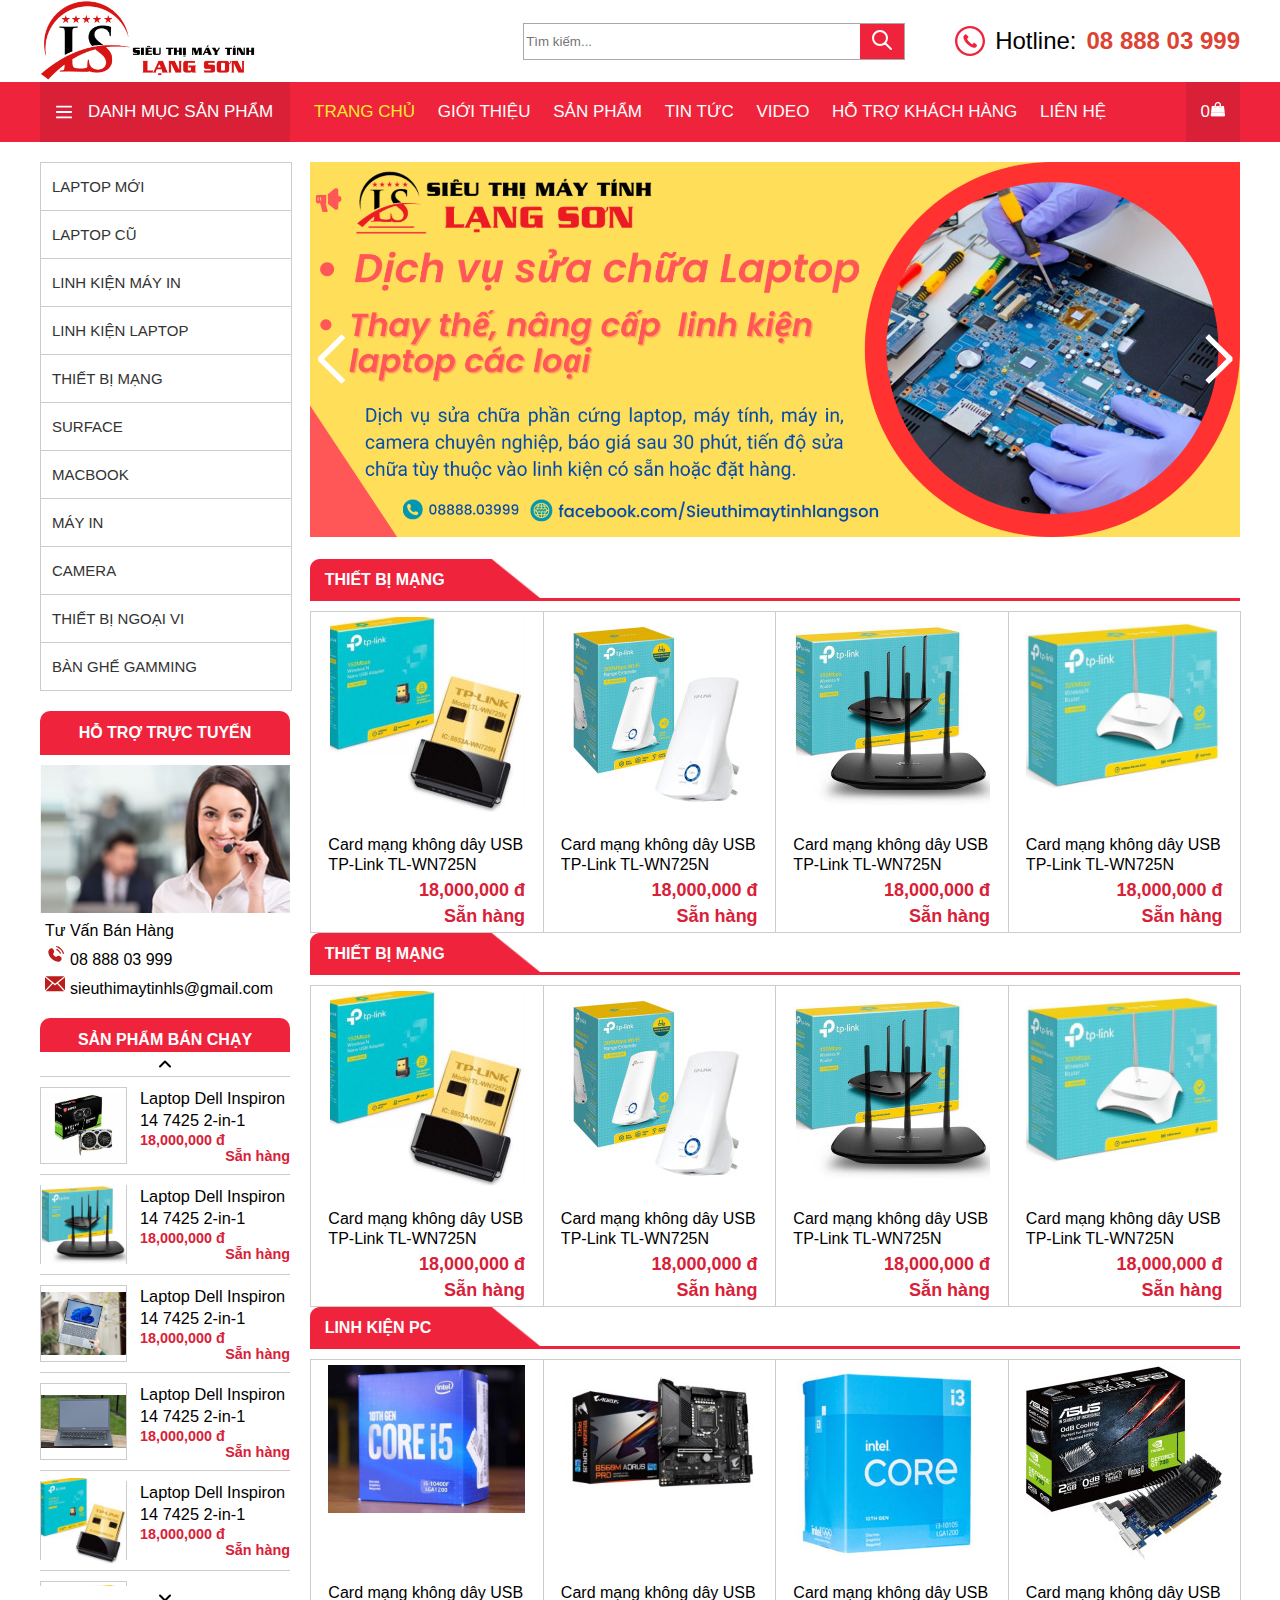
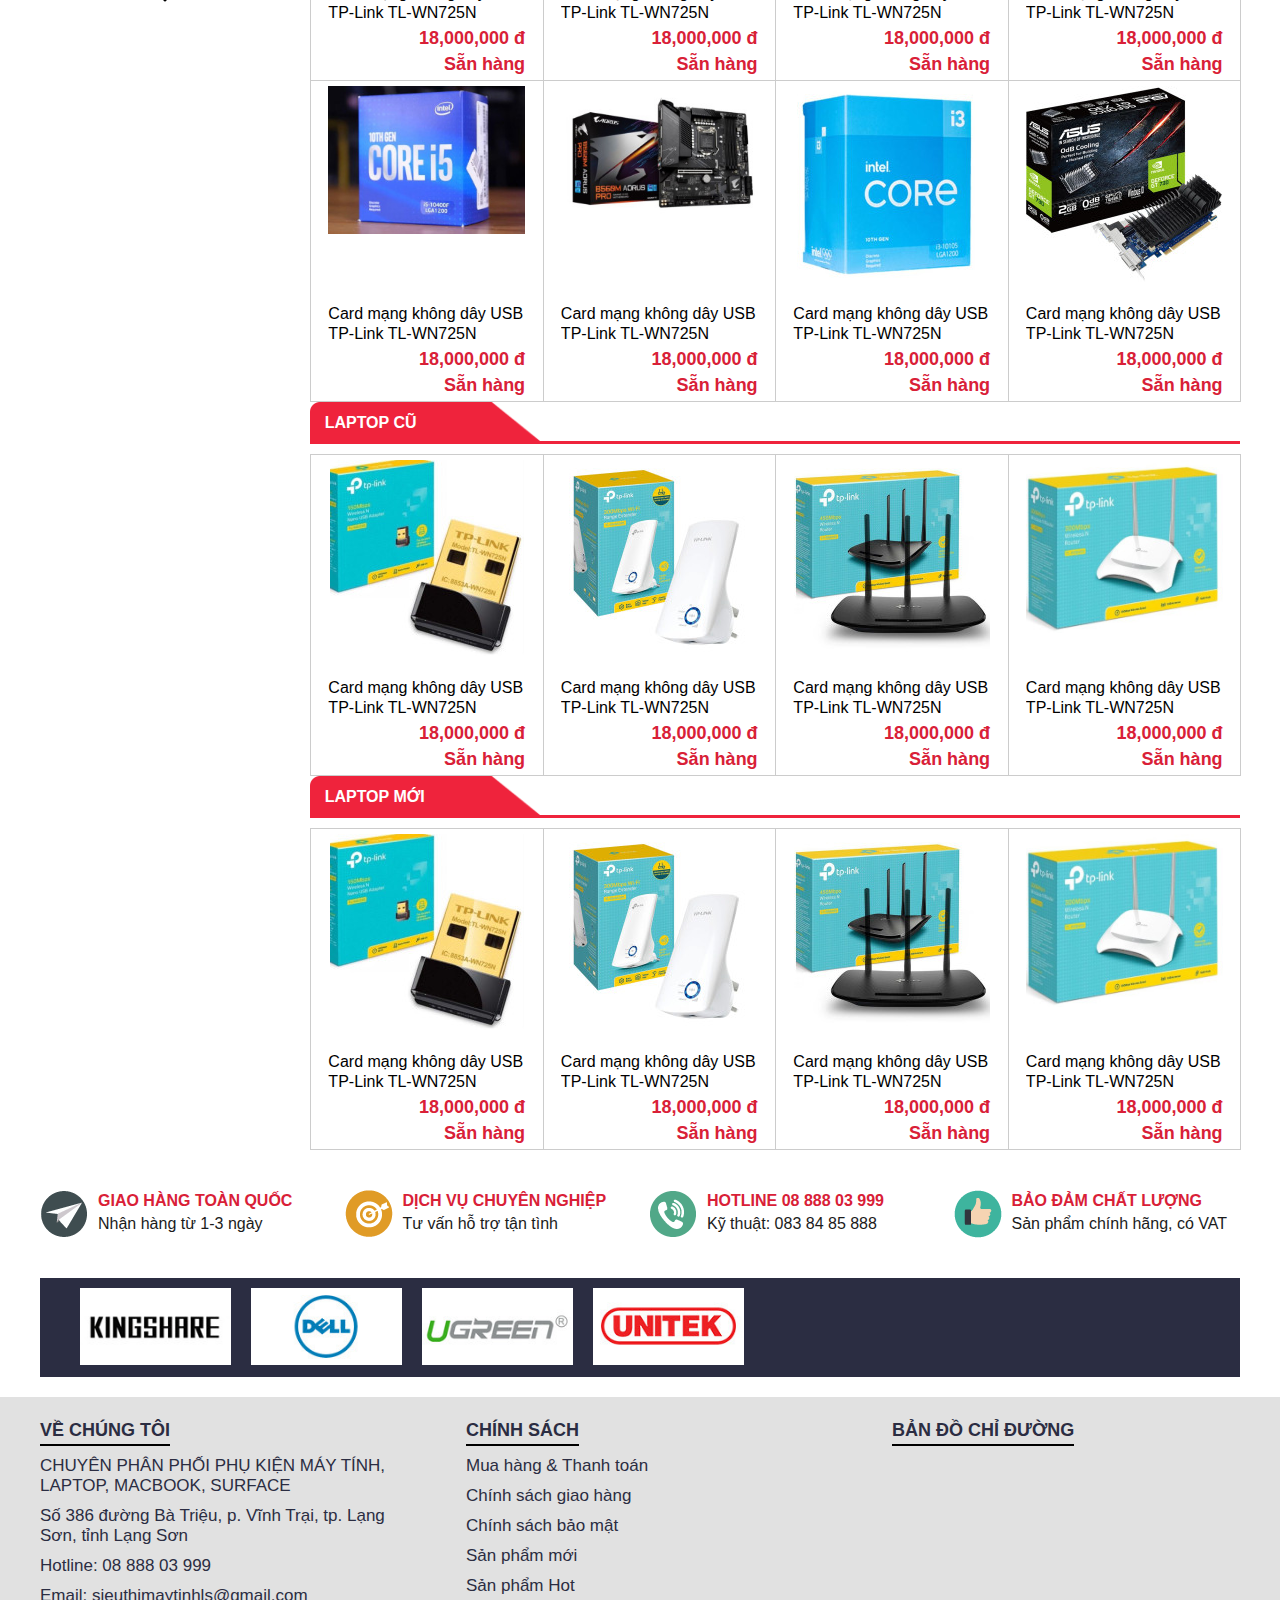
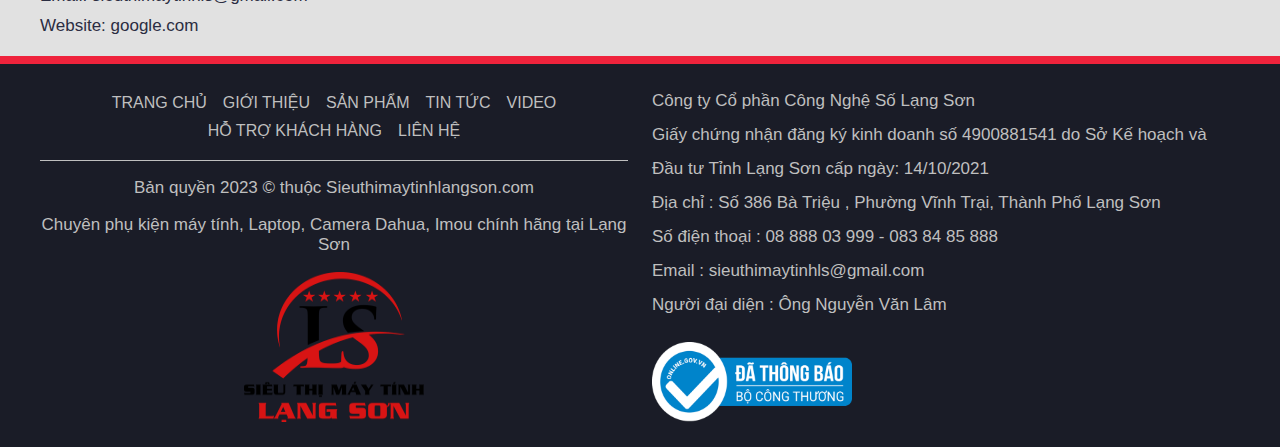
==== thuchanhhtml/index.html @ b43e4492 "Add files via upload" ====
<!DOCTYPE html>
<html lang="en">

<head>
    <meta charset="UTF-8">
    <meta name="viewport" content="width=device-width, initial-scale=1.0">
    <title>Document</title>
    <link rel="stylesheet" href="css/index.css">
</head>

<body>
    <div class="header">
        <div class="top-header">
            <a class="logo">
                <img src="img/header-logo.png" alt="header-logo brand-logo sieuthimaytinhlangson">
            </a>
            <div class="search-bar">
                <form class="search-form" action="" method="POST">
                    <input type="text" name="keyword" placeholder="Tìm kiếm...">
                    <button type="submit"><img src="img/search-icon.svg" alt="search-icon"></button>
                </form>
                <div class="header-contact">
                    <img src="img/header-call.svg" alt="header-call">
                    <span>Hotline:</span>
                    <span style="color: #DD4333; font-weight: 600;">08 888 03 999</span>
                </div>
            </div>
        </div>
        <div class="navbar">
            <div class="navbar-container">
                <div class="category-button">
                    <img src="img/menu-button.svg" alt="menu-button">
                    <span class="title">DANH MỤC SẢN PHẨM</span>
                    <div class="menu"></div>
                </div>
                <div class="navbar-main">
                    <div class="navbar-pc">
                        <a href="" style="color: #FAEB31;">TRANG CHỦ</a>
                        <a href="">GIỚI THIỆU</a>
                        <a href="">SẢN PHẨM</a>
                        <a href="">TIN TỨC</a>
                        <a href="">VIDEO</a>
                        <a href="">HỖ TRỢ KHÁCH HÀNG</a>
                        <a href="">LIÊN HỆ</a>
                    </div>
                    <div class="navbar-mobile">
                        <form class="search-form-mobile" action="" method="post">
                            <input class="search-bar-mobile" type="text" name="keyword" id="" placeholder="Tìm kiếm...">
                            <button type="submit"><img src="img/search-icon.svg" alt="search-icon"></button>
                        </form>
                    </div>
                    <div class="cart">
                        <a href=""><span class="counter">0</span><img src="img/cart.png" alt="cart-icon"></a>
                    </div>
                </div>
            </div>
        </div>
    </div>
    <div class="main">
        <div class="top-main">
            <div class="aside">
                <div class="category">
                    <a class="category-menu-1">
                        <span class="aside-menu-title">LAPTOP MỚI</span>
                        <div class="aside-menu-2"></div>
                    </a>
                    <a class="category-menu-1">
                        <span class="aside-menu-title">LAPTOP CŨ</span>
                        <div class="aside-menu-2"></div>
                    </a>
                    <a class="category-menu-1">
                        <span class="aside-menu-title">LINH KIỆN MÁY IN</span>
                        <div class="aside-menu-2"></div>
                    </a>
                    <a class="category-menu-1">
                        <span class="aside-menu-title">LINH KIỆN LAPTOP</span>
                        <div class="aside-menu-2"></div>
                    </a>
                    <a class="category-menu-1">
                        <span class="aside-menu-title">THIẾT BỊ MẠNG</span>
                        <div class="aside-menu-2"></div>
                    </a>
                    <a class="category-menu-1">
                        <span class="aside-menu-title">SURFACE</span>
                        <div class="aside-menu-2"></div>
                    </a>
                    <a class="category-menu-1">
                        <span class="aside-menu-title">MACBOOK</span>
                        <div class="aside-menu-2"></div>
                    </a>
                    <a class="category-menu-1">
                        <span class="aside-menu-title">MÁY IN</span>
                        <div class="aside-menu-2"></div>
                    </a>
                    <a class="category-menu-1">
                        <span class="aside-menu-title">CAMERA</span>
                        <div class="aside-menu-2"></div>
                    </a>
                    <a class="category-menu-1">
                        <span class="aside-menu-title">THIẾT BỊ NGOẠI VI</span>
                        <div class="aside-menu-2"></div>
                    </a>
                    <a class="category-menu-1">
                        <span class="aside-menu-title">BÀN GHẾ GAMMING</span>
                        <div class="aside-menu-2"></div>
                    </a>
                </div>
                <div class="online-support">
                    <div class="aside-title">
                        <span><strong>HỖ TRỢ TRỰC TUYẾN</strong></span>
                    </div>
                    <img class="thumbnail" src="img/img-support.png" alt="imgsupport">
                    <p>Tư Vấn Bán Hàng</p>
                    <p><img src="img/phone-calling.svg" alt="phone-call">08 888 03 999</p>
                    <p><img src="img/mail-to.svg" alt="phone-call">sieuthimaytinhls@gmail.com</p>
                </div>
                <div class="best-seller">
                    <div class="aside-title">
                        <span><strong>SẢN PHẨM BÁN CHẠY</strong></span>
                    </div>
                    <div class="best-seller-slide">
                        <div class="scroll-top" onclick="bestSellerScroll(1);">
                            <img src="img/chevron-up.svg" alt="">
                        </div>
                        <div id="best-seller-container-id" class="best-seller-container">
                            <div id="best-seller-items-id" class="best-seller-items">
                                <div class="best-seller-item">
                                    <div class="product-thumbnail">
                                        <img class="thumbnail" src="img/sanpham5.jpg" alt="sanpham5">
                                    </div>
                                    <div class="description">
                                        <span class="product-name">Laptop Dell Inspiron 14 7425 2-in-1 (AMD Ryzen
                                            5-5625U/Ram 8G/SSD 512G/ 14" FHD)
                                        </span>
                                        <span class="product-price">18,000,000 đ</span>
                                        <span class="product-status">Sẵn hàng</span>
                                    </div>
                                </div>
                                <div class="best-seller-item">
                                    <div class="product-thumbnail">
                                        <img class="thumbnail" src="img/sanpham3.jfif" alt="sanpham5">
                                    </div>
                                    <div class="description">
                                        <span class="product-name">Laptop Dell Inspiron 14 7425 2-in-1 (AMD Ryzen
                                            5-5625U/Ram 8G/SSD 512G/ 14" FHD)
                                        </span>
                                        <span class="product-price">18,000,000 đ</span>
                                        <span class="product-status">Sẵn hàng</span>
                                    </div>
                                </div>
                                <div class="best-seller-item">
                                    <div class="product-thumbnail">
                                        <img class="thumbnail" src="img/sanpham6.jpg" alt="sanpham5">
                                    </div>
                                    <div class="description">
                                        <span class="product-name">Laptop Dell Inspiron 14 7425 2-in-1 (AMD Ryzen
                                            5-5625U/Ram 8G/SSD 512G/ 14" FHD)
                                        </span>
                                        <span class="product-price">18,000,000 đ</span>
                                        <span class="product-status">Sẵn hàng</span>
                                    </div>
                                </div>
                                <div class="best-seller-item">
                                    <div class="product-thumbnail">
                                        <img class="thumbnail" src="img/sanpham7.jpg" alt="sanpham5">
                                    </div>
                                    <div class="description">
                                        <span class="product-name">Laptop Dell Inspiron 14 7425 2-in-1 (AMD Ryzen
                                            5-5625U/Ram 8G/SSD 512G/ 14" FHD)
                                        </span>
                                        <span class="product-price">18,000,000 đ</span>
                                        <span class="product-status">Sẵn hàng</span>
                                    </div>
                                </div>
                                <div class="best-seller-item">
                                    <div class="product-thumbnail">
                                        <img class="thumbnail" src="img/sanpham1.jfif" alt="sanpham5">
                                    </div>
                                    <div class="description">
                                        <span class="product-name">Laptop Dell Inspiron 14 7425 2-in-1 (AMD Ryzen
                                            5-5625U/Ram 8G/SSD 512G/ 14" FHD)
                                        </span>
                                        <span class="product-price">18,000,000 đ</span>
                                        <span class="product-status">Sẵn hàng</span>
                                    </div>
                                </div>
                                <div class="best-seller-item">
                                    <div class="product-thumbnail">
                                        <img class="thumbnail" src="img/sanpham4.jfif" alt="sanpham5">
                                    </div>
                                    <div class="description">
                                        <span class="product-name">Laptop Dell Inspiron 14 7425 2-in-1 (AMD Ryzen
                                            5-5625U/Ram 8G/SSD 512G/ 14" FHD)
                                        </span>
                                        <span class="product-price">18,000,000 đ</span>
                                        <span class="product-status">Sẵn hàng</span>
                                    </div>
                                </div>
                                <div class="best-seller-item">
                                    <div class="product-thumbnail">
                                        <img class="thumbnail" src="img/sanpham6.jpg" alt="sanpham5">
                                    </div>
                                    <div class="description">
                                        <span class="product-name">Laptop Dell Inspiron 14 7425 2-in-1 (AMD Ryzen
                                            5-5625U/Ram 8G/SSD 512G/ 14" FHD)
                                        </span>
                                        <span class="product-price">18,000,000 đ</span>
                                        <span class="product-status">Sẵn hàng</span>
                                    </div>
                                </div>
                                <div class="best-seller-item">
                                    <div class="product-thumbnail">
                                        <img class="thumbnail" src="img/sanpham6.jpg" alt="sanpham5">
                                    </div>
                                    <div class="description">
                                        <span class="product-name">Laptop Dell Inspiron 14 7425 2-in-1 (AMD Ryzen
                                            5-5625U/Ram 8G/SSD 512G/ 14" FHD)
                                        </span>
                                        <span class="product-price">18,000,000 đ</span>
                                        <span class="product-status">Sẵn hàng</span>
                                    </div>
                                </div>
                                <div class="best-seller-item">
                                    <div class="product-thumbnail">
                                        <img class="thumbnail" src="img/sanpham6.jpg" alt="sanpham5">
                                    </div>
                                    <div class="description">
                                        <span class="product-name">Laptop Dell Inspiron 14 7425 2-in-1 (AMD Ryzen
                                            5-5625U/Ram 8G/SSD 512G/ 14" FHD)
                                        </span>
                                        <span class="product-price">18,000,000 đ</span>
                                        <span class="product-status">Sẵn hàng</span>
                                    </div>
                                </div>
                                <div class="best-seller-item">
                                    <div class="product-thumbnail">
                                        <img class="thumbnail" src="img/sanpham6.jpg" alt="sanpham5">
                                    </div>
                                    <div class="description">
                                        <span class="product-name">Laptop Dell Inspiron 14 7425 2-in-1 (AMD Ryzen
                                            5-5625U/Ram 8G/SSD 512G/ 14" FHD)
                                        </span>
                                        <span class="product-price">18,000,000 đ</span>
                                        <span class="product-status">Sẵn hàng</span>
                                    </div>
                                </div>
                                <div class="best-seller-item">
                                    <div class="product-thumbnail">
                                        <img class="thumbnail" src="img/sanpham6.jpg" alt="sanpham5">
                                    </div>
                                    <div class="description">
                                        <span class="product-name">Laptop Dell Inspiron 14 7425 2-in-1 (AMD Ryzen
                                            5-5625U/Ram 8G/SSD 512G/ 14" FHD)
                                        </span>
                                        <span class="product-price">18,000,000 đ</span>
                                        <span class="product-status">Sẵn hàng</span>
                                    </div>
                                </div>
                                <div class="best-seller-item">
                                    <div class="product-thumbnail">
                                        <img class="thumbnail" src="img/sanpham6.jpg" alt="sanpham5">
                                    </div>
                                    <div class="description">
                                        <span class="product-name">Laptop Dell Inspiron 14 7425 2-in-1 (AMD Ryzen
                                            5-5625U/Ram 8G/SSD 512G/ 14" FHD)
                                        </span>
                                        <span class="product-price">18,000,000 đ</span>
                                        <span class="product-status">Sẵn hàng</span>
                                    </div>
                                </div>
                            </div>
                        </div>
                        <div onclick="bestSellerScroll(-1);" class="scroll-bottom">
                            <img src="img/chevron-up.svg" alt="" style="transform: scaleY(-1)">
                        </div>
                    </div>
                </div>
            </div>
            <div class="main-container">
                <div class="main-banner">
                    <div class="image-container">
                        <img id="banner-1" src="img/main-banner.png" alt="main-banner">
                        <img id="banner-2" class="hidden-banner" src="img/main-banner1.png" alt="main-banner">
                        <img id="banner-3" class="hidden-banner" src="img/main-banner2.png" alt="main-banner">
                    </div>
                    <button onclick="goToBanner(-1,false)" class="left-slide">
                    </button>
                    <button onclick="goToBanner(1,false)" class="right-slide">
                    </button>
                </div>
                <div class="list-product-container">
                    <!-- Sản phẩm mới, hot -->
                    <div class="list-product">
                        <div class="list-product-header">
                            <img class="left" src="img/left-bg-heading.png" alt="left-bg-heading">
                            <h2><strong>THIẾT BỊ MẠNG</strong></h2>
                            <img class="right" src="img/right-bg-heading.png" alt="red-triangle">
                        </div>
                        <div class="products">
                            <div class="product">
                                <a class="product-thumbnail">
                                    <img class="thumbnail" src="img/sanpham1.jfif" alt="product-image">
                                </a>
                                <div class="description">
                                    <span class="product-name">Card mạng không dây USB TP-Link TL-WN725N Wireless</span>
                                    <span class="product-price">18,000,000 đ</span>
                                    <span class="product-status">Sẵn hàng</span>
                                </div>
                            </div>
                            <div class="product">
                                <a class="product-thumbnail">
                                    <img class="thumbnail" src="img/sanpham2.jpg" alt="product-image">
                                </a>
                                <div class="description">
                                    <span class="product-name">Card mạng không dây USB TP-Link TL-WN725N Wireless</span>
                                    <span class="product-price">18,000,000 đ</span>
                                    <span class="product-status">Sẵn hàng</span>
                                </div>
                            </div>
                            <div class="product">
                                <a class="product-thumbnail">
                                    <img class="thumbnail" src="img/sanpham3.jfif" alt="product-image">
                                </a>
                                <div class="description">
                                    <span class="product-name">Card mạng không dây USB TP-Link TL-WN725N Wireless</span>
                                    <span class="product-price">18,000,000 đ</span>
                                    <span class="product-status">Sẵn hàng</span>
                                </div>
                            </div>
                            <div class="product">
                                <a class="product-thumbnail">
                                    <img class="thumbnail" src="img/sanpham4.jfif" alt="product-image">
                                </a>
                                <div class="description">
                                    <span class="product-name">Card mạng không dây USB TP-Link TL-WN725N Wireless</span>
                                    <span class="product-price">18,000,000 đ</span>
                                    <span class="product-status">Sẵn hàng</span>
                                </div>
                            </div>
                        </div>
                    </div>
                    <!-- Thiết bị mạng -->
                    <div class="list-product">
                        <div class="list-product-header">
                            <img class="left" src="img/left-bg-heading.png" alt="left-bg-heading">
                            <h2><strong>THIẾT BỊ MẠNG</strong></h2>
                            <img class="right" src="img/right-bg-heading.png" alt="red-triangle">
                        </div>
                        <div class="products">
                            <div class="product">
                                <a class="product-thumbnail">
                                    <img class="thumbnail" src="img/sanpham1.jfif" alt="product-image">
                                </a>
                                <div class="description">
                                    <span class="product-name">Card mạng không dây USB TP-Link TL-WN725N Wireless</span>
                                    <span class="product-price">18,000,000 đ</span>
                                    <span class="product-status">Sẵn hàng</span>
                                </div>
                            </div>
                            <div class="product">
                                <a class="product-thumbnail">
                                    <img class="thumbnail" src="img/sanpham2.jpg" alt="product-image">
                                </a>
                                <div class="description">
                                    <span class="product-name">Card mạng không dây USB TP-Link TL-WN725N Wireless</span>
                                    <span class="product-price">18,000,000 đ</span>
                                    <span class="product-status">Sẵn hàng</span>
                                </div>
                            </div>
                            <div class="product">
                                <a class="product-thumbnail">
                                    <img class="thumbnail" src="img/sanpham3.jfif" alt="product-image">
                                </a>
                                <div class="description">
                                    <span class="product-name">Card mạng không dây USB TP-Link TL-WN725N Wireless</span>
                                    <span class="product-price">18,000,000 đ</span>
                                    <span class="product-status">Sẵn hàng</span>
                                </div>
                            </div>
                            <div class="product">
                                <a class="product-thumbnail">
                                    <img class="thumbnail" src="img/sanpham4.jfif" alt="product-image">
                                </a>
                                <div class="description">
                                    <span class="product-name">Card mạng không dây USB TP-Link TL-WN725N Wireless</span>
                                    <span class="product-price">18,000,000 đ</span>
                                    <span class="product-status">Sẵn hàng</span>
                                </div>
                            </div>
                        </div>
                    </div>
                    <!-- Linh kiện pc -->
                    <div class="list-product">
                        <div class="list-product-header">
                            <img class="left" src="img/left-bg-heading.png" alt="left-bg-heading">
                            <h2><strong>LINH KIỆN PC</strong></h2>
                            <img class="right" src="img/right-bg-heading.png" alt="red-triangle">
                        </div>
                        <div class="products">
                            <div class="product">
                                <a class="product-thumbnail">
                                    <img class="thumbnail" src="img/lkpc1.jfif" alt="product-image">
                                </a>
                                <div class="description">
                                    <span class="product-name">Card mạng không dây USB TP-Link TL-WN725N Wireless</span>
                                    <span class="product-price">18,000,000 đ</span>
                                    <span class="product-status">Sẵn hàng</span>
                                </div>
                            </div>
                            <div class="product">
                                <a class="product-thumbnail">
                                    <img class="thumbnail" src="img/lkpc2.jfif" alt="product-image">
                                </a>
                                <div class="description">
                                    <span class="product-name">Card mạng không dây USB TP-Link TL-WN725N Wireless</span>
                                    <span class="product-price">18,000,000 đ</span>
                                    <span class="product-status">Sẵn hàng</span>
                                </div>
                            </div>
                            <div class="product">
                                <a class="product-thumbnail">
                                    <img class="thumbnail" src="img/lkpc4.jfif" alt="product-image">
                                </a>
                                <div class="description">
                                    <span class="product-name">Card mạng không dây USB TP-Link TL-WN725N Wireless</span>
                                    <span class="product-price">18,000,000 đ</span>
                                    <span class="product-status">Sẵn hàng</span>
                                </div>
                            </div>
                            <div class="product">
                                <a class="product-thumbnail">
                                    <img class="thumbnail" src="img/lkpc3.jpg" alt="product-image">
                                </a>
                                <div class="description">
                                    <span class="product-name">Card mạng không dây USB TP-Link TL-WN725N Wireless</span>
                                    <span class="product-price">18,000,000 đ</span>
                                    <span class="product-status">Sẵn hàng</span>
                                </div>
                            </div>
                            <div class="product">
                                <a class="product-thumbnail">
                                    <img class="thumbnail" src="img/lkpc1.jfif" alt="product-image">
                                </a>
                                <div class="description">
                                    <span class="product-name">Card mạng không dây USB TP-Link TL-WN725N Wireless</span>
                                    <span class="product-price">18,000,000 đ</span>
                                    <span class="product-status">Sẵn hàng</span>
                                </div>
                            </div>
                            <div class="product">
                                <a class="product-thumbnail">
                                    <img class="thumbnail" src="img/lkpc2.jfif" alt="product-image">
                                </a>
                                <div class="description">
                                    <span class="product-name">Card mạng không dây USB TP-Link TL-WN725N Wireless</span>
                                    <span class="product-price">18,000,000 đ</span>
                                    <span class="product-status">Sẵn hàng</span>
                                </div>
                            </div>
                            <div class="product">
                                <a class="product-thumbnail">
                                    <img class="thumbnail" src="img/lkpc4.jfif" alt="product-image">
                                </a>
                                <div class="description">
                                    <span class="product-name">Card mạng không dây USB TP-Link TL-WN725N Wireless</span>
                                    <span class="product-price">18,000,000 đ</span>
                                    <span class="product-status">Sẵn hàng</span>
                                </div>
                            </div>
                            <div class="product">
                                <a class="product-thumbnail">
                                    <img class="thumbnail" src="img/lkpc3.jpg" alt="product-image">
                                </a>
                                <div class="description">
                                    <span class="product-name">Card mạng không dây USB TP-Link TL-WN725N Wireless</span>
                                    <span class="product-price">18,000,000 đ</span>
                                    <span class="product-status">Sẵn hàng</span>
                                </div>
                            </div>
                        </div>
                    </div>
                    <!-- Laptop cũ -->
                    <div class="list-product">
                        <div class="list-product-header">
                            <img class="left" src="img/left-bg-heading.png" alt="left-bg-heading">
                            <h2><strong>LAPTOP CŨ</strong></h2>
                            <img class="right" src="img/right-bg-heading.png" alt="red-triangle">
                        </div>
                        <div class="products">
                            <div class="product">
                                <a class="product-thumbnail">
                                    <img class="thumbnail" src="img/sanpham1.jfif" alt="product-image">
                                </a>
                                <div class="description">
                                    <span class="product-name">Card mạng không dây USB TP-Link TL-WN725N Wireless</span>
                                    <span class="product-price">18,000,000 đ</span>
                                    <span class="product-status">Sẵn hàng</span>
                                </div>
                            </div>
                            <div class="product">
                                <a class="product-thumbnail">
                                    <img class="thumbnail" src="img/sanpham2.jpg" alt="product-image">
                                </a>
                                <div class="description">
                                    <span class="product-name">Card mạng không dây USB TP-Link TL-WN725N Wireless</span>
                                    <span class="product-price">18,000,000 đ</span>
                                    <span class="product-status">Sẵn hàng</span>
                                </div>
                            </div>
                            <div class="product">
                                <a class="product-thumbnail">
                                    <img class="thumbnail" src="img/sanpham3.jfif" alt="product-image">
                                </a>
                                <div class="description">
                                    <span class="product-name">Card mạng không dây USB TP-Link TL-WN725N Wireless</span>
                                    <span class="product-price">18,000,000 đ</span>
                                    <span class="product-status">Sẵn hàng</span>
                                </div>
                            </div>
                            <div class="product">
                                <a class="product-thumbnail">
                                    <img class="thumbnail" src="img/sanpham4.jfif" alt="product-image">
                                </a>
                                <div class="description">
                                    <span class="product-name">Card mạng không dây USB TP-Link TL-WN725N Wireless</span>
                                    <span class="product-price">18,000,000 đ</span>
                                    <span class="product-status">Sẵn hàng</span>
                                </div>
                            </div>
                        </div>
                    </div>
                    <!-- Laptop mới -->
                    <div class="list-product">
                        <div class="list-product-header">
                            <img class="left" src="img/left-bg-heading.png" alt="left-bg-heading">
                            <h2><strong>LAPTOP MỚI</strong></h2>
                            <img class="right" src="img/right-bg-heading.png" alt="red-triangle">
                        </div>
                        <div class="products">
                            <div class="product">
                                <a class="product-thumbnail">
                                    <img class="thumbnail" src="img/sanpham1.jfif" alt="product-image">
                                </a>
                                <div class="description">
                                    <span class="product-name">Card mạng không dây USB TP-Link TL-WN725N Wireless</span>
                                    <span class="product-price">18,000,000 đ</span>
                                    <span class="product-status">Sẵn hàng</span>
                                </div>
                            </div>
                            <div class="product">
                                <a class="product-thumbnail">
                                    <img class="thumbnail" src="img/sanpham2.jpg" alt="product-image">
                                </a>
                                <div class="description">
                                    <span class="product-name">Card mạng không dây USB TP-Link TL-WN725N Wireless</span>
                                    <span class="product-price">18,000,000 đ</span>
                                    <span class="product-status">Sẵn hàng</span>
                                </div>
                            </div>
                            <div class="product">
                                <a class="product-thumbnail">
                                    <img class="thumbnail" src="img/sanpham3.jfif" alt="product-image">
                                </a>
                                <div class="description">
                                    <span class="product-name">Card mạng không dây USB TP-Link TL-WN725N Wireless</span>
                                    <span class="product-price">18,000,000 đ</span>
                                    <span class="product-status">Sẵn hàng</span>
                                </div>
                            </div>
                            <div class="product">
                                <a class="product-thumbnail">
                                    <img class="thumbnail" src="img/sanpham4.jfif" alt="product-image">
                                </a>
                                <div class="description">
                                    <span class="product-name">Card mạng không dây USB TP-Link TL-WN725N Wireless</span>
                                    <span class="product-price">18,000,000 đ</span>
                                    <span class="product-status">Sẵn hàng</span>
                                </div>
                            </div>
                        </div>
                    </div>
                </div>
            </div>
        </div>
        <div class="bottom-main">
            <div class="commits">
                <div class="commit">
                    <img class="commit-icon" src="img/commit-icon1.png" alt="commit-icon">
                    <div>
                        <span class="commit-title">GIAO HÀNG TOÀN QUỐC</span>
                        <span class="commit-details">Nhận hàng từ 1-3 ngày</span>
                    </div>
                </div>
                <div class="commit">
                    <img class="commit-icon" src="img/commit-icon2.png" alt="commit-icon">
                    <div>
                        <span class="commit-title">DỊCH VỤ CHUYÊN NGHIỆP</span>
                        <span class="commit-details">Tư vấn hỗ trợ tận tình</span>
                    </div>
                </div>
                <div class="commit">
                    <img class="commit-icon" src="img/commit-icon3.png" alt="commit-icon">
                    <div>
                        <span class="commit-title">HOTLINE 08 888 03 999</span>
                        <span class="commit-details">Kỹ thuật: 083 84 85 888</span>
                    </div>
                </div>
                <div class="commit">
                    <img class="commit-icon" src="img/commit-icon4.png" alt="commit-icon">
                    <div>
                        <span class="commit-title">BẢO ĐẢM CHẤT LƯỢNG</span>
                        <span class="commit-details">Sản phẩm chính hãng, có VAT</span>
                    </div>
                </div>
            </div>
            <div class="brands">
                <div class="brand-container">
                    <div class="brand">
                        <img src="img/brand1.jpg" alt="brand-image">
                    </div>
                    <div class="brand">
                        <img src="img/brand2.jpg" alt="brand-image">
                    </div>
                    <div class="brand">
                        <img src="img/brand3.jpg" alt="brand-image">
                    </div>
                    <div class="brand">
                        <img src="img/brand4.jpg" alt="brand-image">
                    </div>
                </div>
            </div>
        </div>
    </div>
    <div class="footer">
        <div class="top-footer">
            <div class="top-footer-container">
                <div class="about">
                    <p class="title">VỀ CHÚNG TÔI</p>
                    <p class="details">CHUYÊN PHÂN PHỐI PHỤ KIỆN MÁY TÍNH, LAPTOP, MACBOOK, SURFACE</p>
                    <p class="address">Số 386 đường Bà Triệu, p. Vĩnh Trại, tp. Lạng Sơn, tỉnh Lạng Sơn</p>
                    <p class="hotline">Hotline: 08 888 03 999</p>
                    <p class="email">Email: sieuthimaytinhls@gmail.com</p>
                    <p class="website">Website: google.com</p>
                </div>
                <div class="terms">
                    <p class="title">CHÍNH SÁCH</p>
                    <p class="term">Mua hàng & Thanh toán</p>
                    <p class="term">Chính sách giao hàng</p>
                    <p class="term">Chính sách bảo mật</p>
                    <p class="term">Sản phẩm mới</p>
                    <p class="term">Sản phẩm Hot</p>
                </div>
                <div class="map">
                    <p class="title">BẢN ĐỒ CHỈ ĐƯỜNG</p>
                    <iframe
                        src="https://www.google.com/maps/embed?pb=!1m18!1m12!1m3!1d3724.044787244444!2d105.77331247613081!3d21.03089388061899!2m3!1f0!2f0!3f0!3m2!1i1024!2i768!4f13.1!3m3!1m2!1s0x313454b3e1722163%3A0x989fcee2c8d791cb!2zMTM4IFAuIFRy4bqnbiBCw6xuaCwgTeG7uSDEkMOsbmgsIE5hbSBU4burIExpw6ptLCBIw6AgTuG7mWksIFZp4buHdCBOYW0!5e0!3m2!1svi!2s!4v1692640458222!5m2!1svi!2s"
                        width="300" height="174" style="border:0;" allowfullscreen="" loading="lazy"
                        referrerpolicy="no-referrer-when-downgrade"></iframe>
                </div>
            </div>

        </div>
        <div class="bottom-footer">
            <div class="bottom-footer-container">
                <div class="site-map">
                    <div class="site-links">
                        <a href="">TRANG CHỦ</a>
                        <a href="">GIỚI THIỆU</a>
                        <a href="">SẢN PHẨM</a>
                        <a href="">TIN TỨC</a>
                        <a href="">VIDEO</a>
                        <a href="">HỖ TRỢ KHÁCH HÀNG</a>
                        <a href="">LIÊN HỆ</a>
                    </div>
                    <div class="copyright">
                        <p>Bản quyền 2023 © thuộc Sieuthimaytinhlangson.com</p>
                        <p>Chuyên phụ kiện máy tính, Laptop, Camera Dahua, Imou chính hãng tại Lạng Sơn</p>
                        <img src="img/logo_footer.png" alt="footer-logo" width="180px" height="150px">
                    </div>
                </div>
                <div class="information">
                    <p>Công ty Cổ phần Công Nghệ Số Lạng Sơn</p>
                    <p>Giấy chứng nhận đăng ký kinh doanh số 4900881541 do Sở Kế hoạch và Đầu tư Tỉnh Lạng Sơn cấp ngày:
                        14/10/2021</p>
                    <p>Địa chỉ : Số 386 Bà Triệu , Phường Vĩnh Trại, Thành Phố Lạng Sơn</p>
                    <p>Số điện thoại : 08 888 03 999 - 083 84 85 888</p>
                    <p>Email : sieuthimaytinhls@gmail.com</p>
                    <p>Người đại diện : Ông Nguyễn Văn Lâm</p>
                    <img src="img/verified.png" alt="verified" width="200px" height="80px">
                </div>
            </div>

        </div>
    </div>
    <script src="js/index.js"></script>
</body>

</html>
---- thuchanhhtml/css/index.css ----
body{
    display: flex;
    flex-direction: column;
    align-items: center;
    margin: 0;
    font-size: 62.5%;
}
*{
    font-family: sans-serif;
}
.flex-row{
    display: flex;
    flex-direction: row;
}
.flex-col{
    display: flex;
    flex-direction: column;
}
.header{
    width: 100%;
    display: flex;
    flex-direction: column;
    align-items: center;
}
.top-header{
    display: flex;
    flex-direction: row;
    justify-content: space-between;
    align-items: center;
    width: 100%;
    max-width: 1200px;
}
.logo img{
    max-height: 80px;
}
.search-bar{
    display: flex;
    flex-direction: row;
    justify-content: baseline;
}
.search-form{
    display: flex;
    flex-direction: row;
    height: 35px;
    width: 380px;
    margin-right: 50px;
    border: 1px solid #a9a9a9;
}
.search-form input{
    border: none;
    width: 100%;
}
.search-form button{
    background-color: #EF233C;
    border: none;
    padding: 0 10px;
}
.header-contact{
    display: flex;
    flex-direction: row;
    align-items: center;
    justify-content: center;
    font-size: 2.4em;
}
.header-contact span{
    white-space: nowrap;
    margin-left: 10px;
}

/* navbar */
.navbar{
    display: flex;
    flex-direction: row;
    justify-content: center;
    width: 100%;
    background-color: #EF233C;
    color: white;
    font-size: 1.7em;
    
}
.navbar a{
    color: white;
    text-decoration: none;
}
.navbar-container{
    display: flex;
    flex-direction: row;
    align-items: center;
    width: 100%;
    max-width: 1200px;
}
.category-button{
    display: inline-flex;
    flex-direction: row;
    align-items: center;
    width: 250px;
    padding: 20px 0;
    background-color: #D92037;
    cursor: pointer;
}
.category-button img{
    padding: 0 15px;
}
.navbar-mobile{
    display: none; 
}
.navbar-main{
    display: inline-flex;
    flex-direction: row;
    justify-content: space-between;
    width: calc(100% - 250px );
}
.navbar-pc{
    padding: 20px 15px;
}
.navbar-pc a{
    padding: 0 9px;
}
.cart{
    padding: 20px 15px;
    background-color: #D92037;
}

/* main */
.main{
    width: 100%;
    max-width: 1200px;
    margin-top: 20px;
}
.top-main{
    display: flex;
    justify-content: space-between;
}
.aside{
    display: inline-block;
}
.category{
    width: 250px;
    border: 1px solid #ccc;
    border-bottom: none;
}
.category-menu-1{
    display: block;
    padding: 15px 0 15px 11px;
    border-bottom: 1px solid #ccc;
    cursor: pointer;
    font-size: 1.5em;
    color: #333333;
}
.category-menu-1:hover{
    background-color: #EF233C;
    color: white;
}

.online-support{
    width: 250px;
    margin-top: 20px;
    font-size: 1.6em;
}
.aside-title{
    display: flex;
    flex-direction: row;
    justify-content: center;
    margin-bottom: 10px;
    width: 100%;
    padding: 0.8em 0;
    background-color: #EF233C;
    border-top-left-radius: 10px ;
    border-top-right-radius: 10px ;
}
.aside-title span{
    color: white;
}
.online-support .thumbnail{
    width: 100%;
}
.online-support p{
    margin: 5px 5px;
}
.online-support p img{
    margin-right: 5px;
}
/* best seller slide */
.best-seller{
    width: 250px;
    margin-top: 20px;
    font-size: 1.6em;
}
.scroll-top{
    width: 100%;
    margin: -20px 0 0 0;
    background-color: white;
    cursor: pointer;
}
.scroll-bottom{
    width: 100%;
    background-color: white;
    cursor: pointer;
}
.scroll-top img, .scroll-bottom img{
    display: block;
    margin: 0 auto;
}
.best-seller-container{
    width: 100%;
    height: 510px;
    overflow: hidden;
}
.best-seller-items{
    display: flex;
    flex-direction: column;
}
.best-seller-item{
    display: flex;
    flex-direction: row;
    justify-content: space-between;
    padding: 10px 0;
    border-top: 1px solid #ccc;
}
.best-seller-item .product-thumbnail{
    display: flex;
    align-items: center;
    width: 85px;
    max-height: 77px;
    border: 1px solid #ccc;
    margin: 0;
}
.best-seller-item .product-thumbnail .thumbnail{
    width: 100%;
}
.best-seller-item .description{
    width: calc(100% - 100px);
    font-size: 0.6em;
}
.best-seller-item span{
    display: block;
    margin: 0 !important;
}
.best-seller-item .product-name{
    font-size: 1.7em;
    line-height: 22px;
    height: 45px;
}
.best-seller-item .product-price{
    font-size: 1.5em;
    text-align: left;
}
.best-seller-item .product-status{
    font-size: 1.5em;
}











.main-container{
    display: inline-block;
    position: relative;
    width: calc(100% - 270px);
}
.main-banner{
    position: relative;;
}
.main-banner, .main-banner img{
    width: 100%;
    -webkit-transition: opacity 1s ease-out;
    -moz-transition: opacity 1s ease-out;
    -ms-transition: opacity 1s ease-out;
    -o-transition: opacity 1s ease-out;
    transition: opacity 1s ease-out;
}
.hidden-banner{
    position: absolute;
    top: 0;
    left: 0;
    opacity: 0;
}
.main-banner button{
    position: absolute;
    top: calc(50% - 25px);
    width: 5%;
    height: 50px;
    background-color: transparent;
    border: none;
    background-image: url('../img/icon-back.png');
    background-position: center;
    background-size: cover;
    display: block;
    margin: 8px;
}
.left-slide{
    left: 0;
}
.right-slide{
    transform:  rotate(180deg);
    right: 0;
}
.list-product-container{
    margin-top: 20px;
}
.list-product{

}
.list-product-header{
    border-bottom: 3px solid #EF233C;
    display: flex;
    flex-direction: row;
    align-items: center;
}
.list-product-header h2{
    min-width: 132px;
    text-align: left;
    margin: 0;
    padding: 12px 0 9px 0;
    font-size: 1.6em;
    font-weight: normal;
    color: white;
    background-color: #EF233C;
}
.list-product-header img{
    height: calc(1.6em + 23px);
}
.products{
    display: flex;
    flex-direction: row;
    flex-wrap: wrap;
    width: 100%;
    margin-top: 10px;
    border: 1px solid #ccc;
    border-right: none;
    border-bottom: none;
}
.product{
    display: flex;
    flex-direction: column;
    justify-content: space-between;
    width: calc(25% - 1px);
    background-color: white;
    border-right: 1px solid #ccc;
    border-bottom: 1px solid #ccc;
}
.product-thumbnail{
    display: block;
    width: 85%;
    margin: 5px 7.5%;
    text-align: center;
}
.thumbnail{
    width: auto;
    max-width: 100%;
    max-height:200px;
}
.product span{
    display: block;
    width: 85%;
    margin: 5px 7.5%;
}
.product-name{
    font-size: 1.6em;
    text-align: left;
    margin-top: 15px !important;
    line-height: 1.25;
    height: 40px;
    overflow: hidden;
}
.product-price{
    color:#D92037;
    font-size: 1.8em;
    font-weight: 600;
    text-align: right;
}
.product-status{
    color:#D92037;
    font-size: 1.8em;
    font-weight: 600;
    text-align: right;
}

/* bottom main */
.bottom-main{
    display: flex;
    flex-direction: column;
    width: 100%;
    max-width: 1200px;
    align-items: center;
}
.commits{
    display: flex;
    flex-direction: row;
    justify-content: space-between;
    width: 100%;
    padding: 40px 0 40px 0;
    

}
.commit{
    display: flex;
    width: calc(25% - 13.5px);
}
.commit-icon{
}
.commit div{
    width: calc(100% - 50px);
}
.commit-title{
    display: block;
    color: #D92037;
    font-weight: 600;
    font-size: 1.6em;
    padding: 2px 0 0 10px;
}
.commit-details{
    font-size: 1.6em;
    display: block;
    color: rgb(27, 27, 27);
    padding: 5px 0 0 10px;
}
.brands{
    width: calc(100% - 60px);
    background-color: #2B2D42;
    padding: 10px 30px;
}
.brand-container{
    display: flex;
    align-items: center;
    width: 100%;
    height: 100%;
}
.brand{
    width: calc(15% - 20px);
    margin: 0 10px;
}
.brand img{
    width: 100%;
}
/* footer */
.footer{
    width: 100%;
    margin-top: 20px;
}
.top-footer{
    display: flex;
    flex-direction: row;
    justify-content: center;
    width: 100%;
    padding: 10px 0;
    border-bottom: 8px solid #EF233C;
    background-color: #E1E1E1;
}
.top-footer-container{
    width: 100%;
    max-width: 1200px;
    display: flex;
    flex-direction: row;
    justify-content: space-between;
}
.top-footer-container div{
    width: 29%;
}
.top-footer-container p{
    color: #2b2d42;
    font-size: 1.7em;
    margin: 10px 0;
}
.top-footer-container div .title{
    width:fit-content;
    font-size: 1.8em;
    font-weight: 600;
    line-height: 1.5;
    border-bottom: 2px solid black;
}
.bottom-footer{
    display: flex;
    flex-direction: row;
    justify-content: center;
    width: 100%;
    padding: 20px 0;
    background-color: #1A1C27;
    color: #bfbfbf;
}
.bottom-footer-container{
    width: 100%;
    max-width: 1200px;
    display: flex;
    flex-direction: row;
    justify-content: space-between;
}
.site-map{
    width: 49%;
}
.site-links{
    display: flex;
    flex-direction: row;
    flex-wrap: wrap;
    justify-content: center;
    padding: 5px 0 15px 0;
    border-bottom: 0.5px solid #bfbfbf;
}
.site-links a{
    color: #bfbfbf;
    text-decoration: none;
    font-size: 1.6em;
    padding: 5px 8px;
}
.copyright{
    text-align: center;
    font-size: 1.7em;
}
.copyright p{

}




.information{
    width: 49%;
}
.information p{
    margin: 0;
    font-size: 1.7em;
    line-height: 2em;
}
.information img{
    margin-top: 20px;
}
@media only screen and (max-width: 1200px){
    .navbar-pc{
        display: none;
    }
    .navbar-mobile{
        display: flex;
        align-items: center;
        width: calc(100% - 54px);
    }
    .search-form-mobile{
        display: flex;
        flex-direction: row;
        height: 80%;
        width: 90%;
        margin: 0 3% 0 7%;
    }
    .search-form-mobile input{
        border: none;
        width: 100%;
    }
    .search-form-mobile button{
        background-color: #D92037;
        border: none;
        padding: 0 10px;
    }
    .product-thumbnail{
        
        width: 100%;
        max-width: 200px;
        margin: 0 auto;
    }
    .commits{
        flex-direction: column;
    }
    .commit{
        width: 100%;
        margin-bottom: 15px;
    }
    .top-footer-container, .bottom-footer-container{
        flex-direction: column;
        padding-left: 10px;
    }
    .top-footer-container div{
        width: 100%;
    }
    .information, .site-map{
        width: 100%;
    }
    .information{
        margin-top: 20px;
    }
}
@media only screen and (max-width: 1000px){
    .top-header{
        background-color: #F1F1F1;
    }
    .top-header{
        max-width: 750px;
        justify-content: space-around;
    }
    .search-form{
        display: none;
    }
    .navbar-container{
        max-width: 750px;
    }
    .category-button{
        background-color: #EF233C;
        width: auto;
        padding: 15px 0;
    }
    .category-button span{
        display: none;
    }
    .category-button img{
        width: 25px;
    }
    .navbar-main{
        width: calc(100% - 55px);
    }
    .cart{
        padding: 15px 10px;
    }
    .top-main{
        justify-content: center;
    }
    .aside{
        display: none;
    }
    .main-container{
        width: 100%;
        max-width: 750px;
    }
    .products{
        border: none;
        display: flex;
        justify-content: space-around;
    }
    .product{
        width: calc(50% - 12px);
        margin-bottom: 10px;
        border: 1px solid #ccc;
    }
    .commits, .brands{
        max-width: 750px;
    }
    .brands{
        width: 100%;
        padding: 10px 0;
    }
    .top-footer-container,.bottom-footer-container{
        max-width: 750px;
    }
}
@media only screen and (max-width: 768px){
    .top-header{
        flex-direction: column;
    }
    .logo{
        margin: 10px 0;
    }
    .header-contact{
        margin-bottom: 10px;
    }
    .search-form{
        display: none;
    }
}
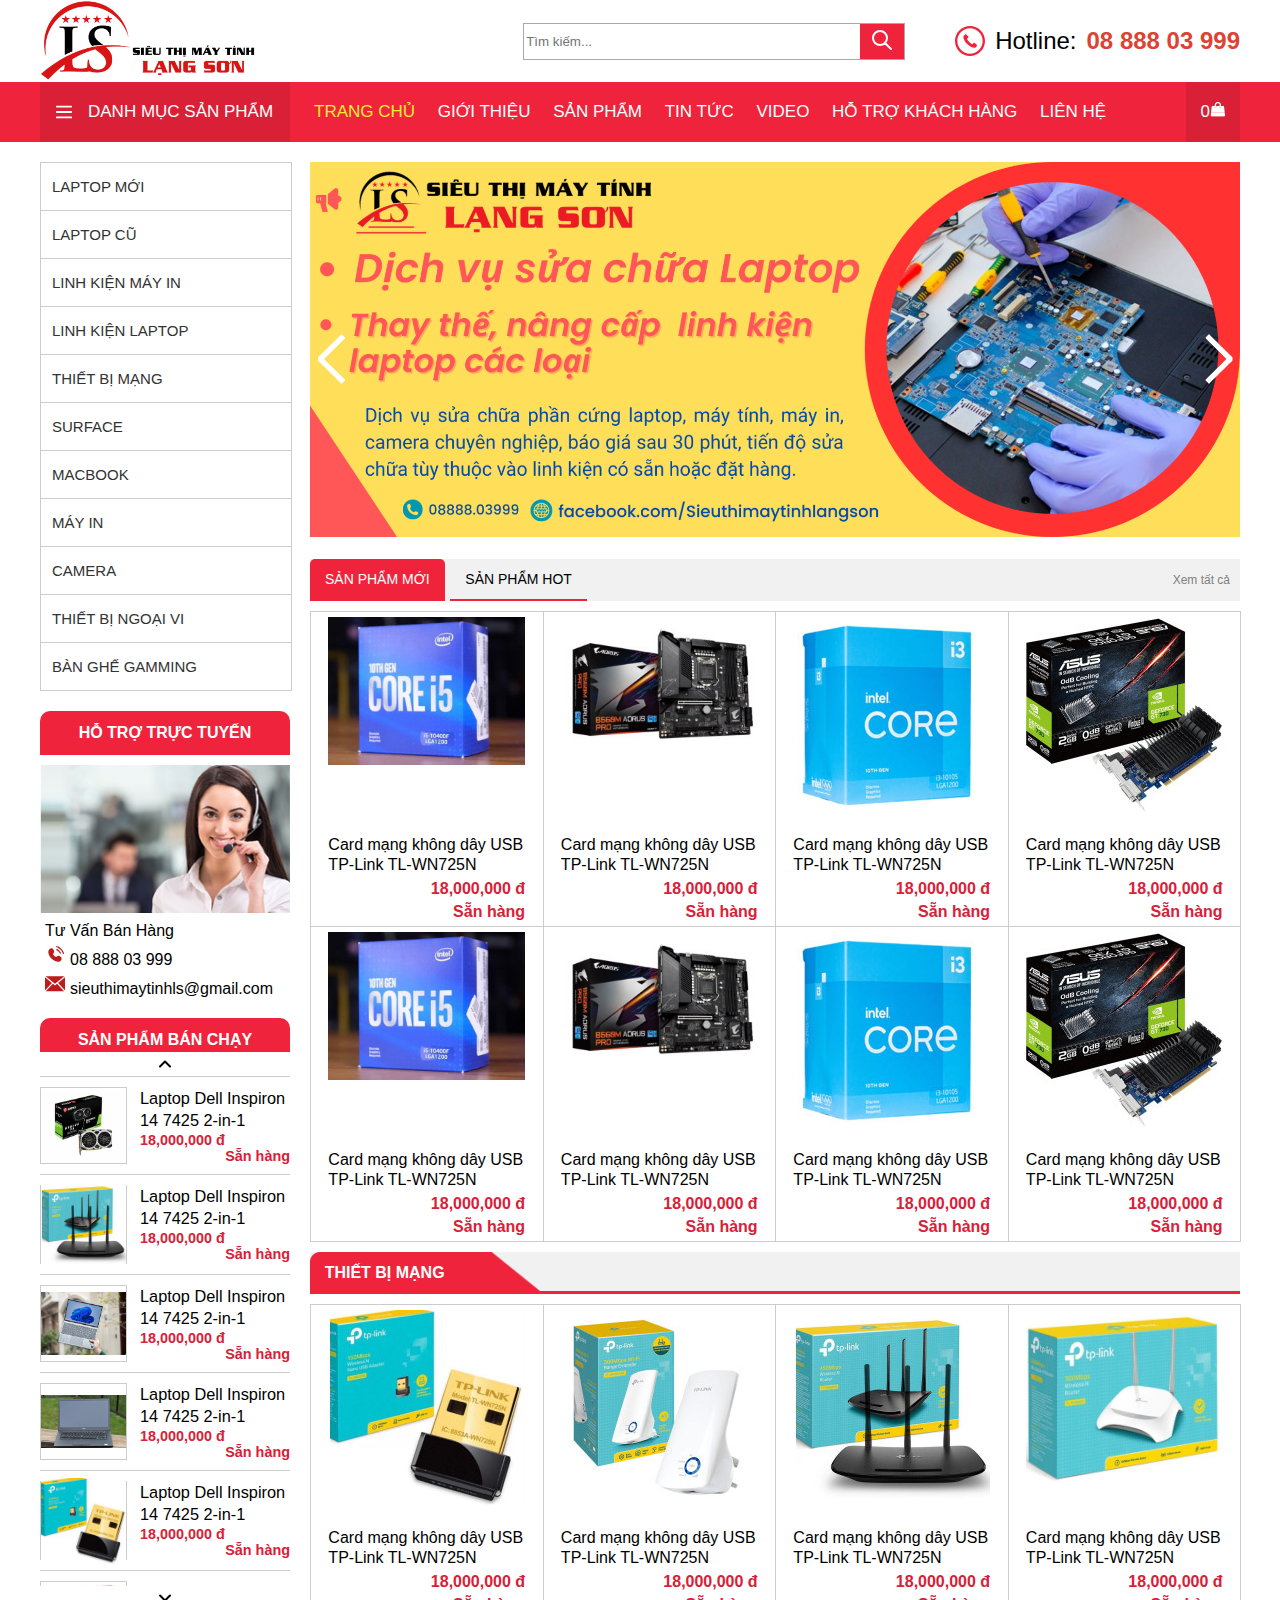
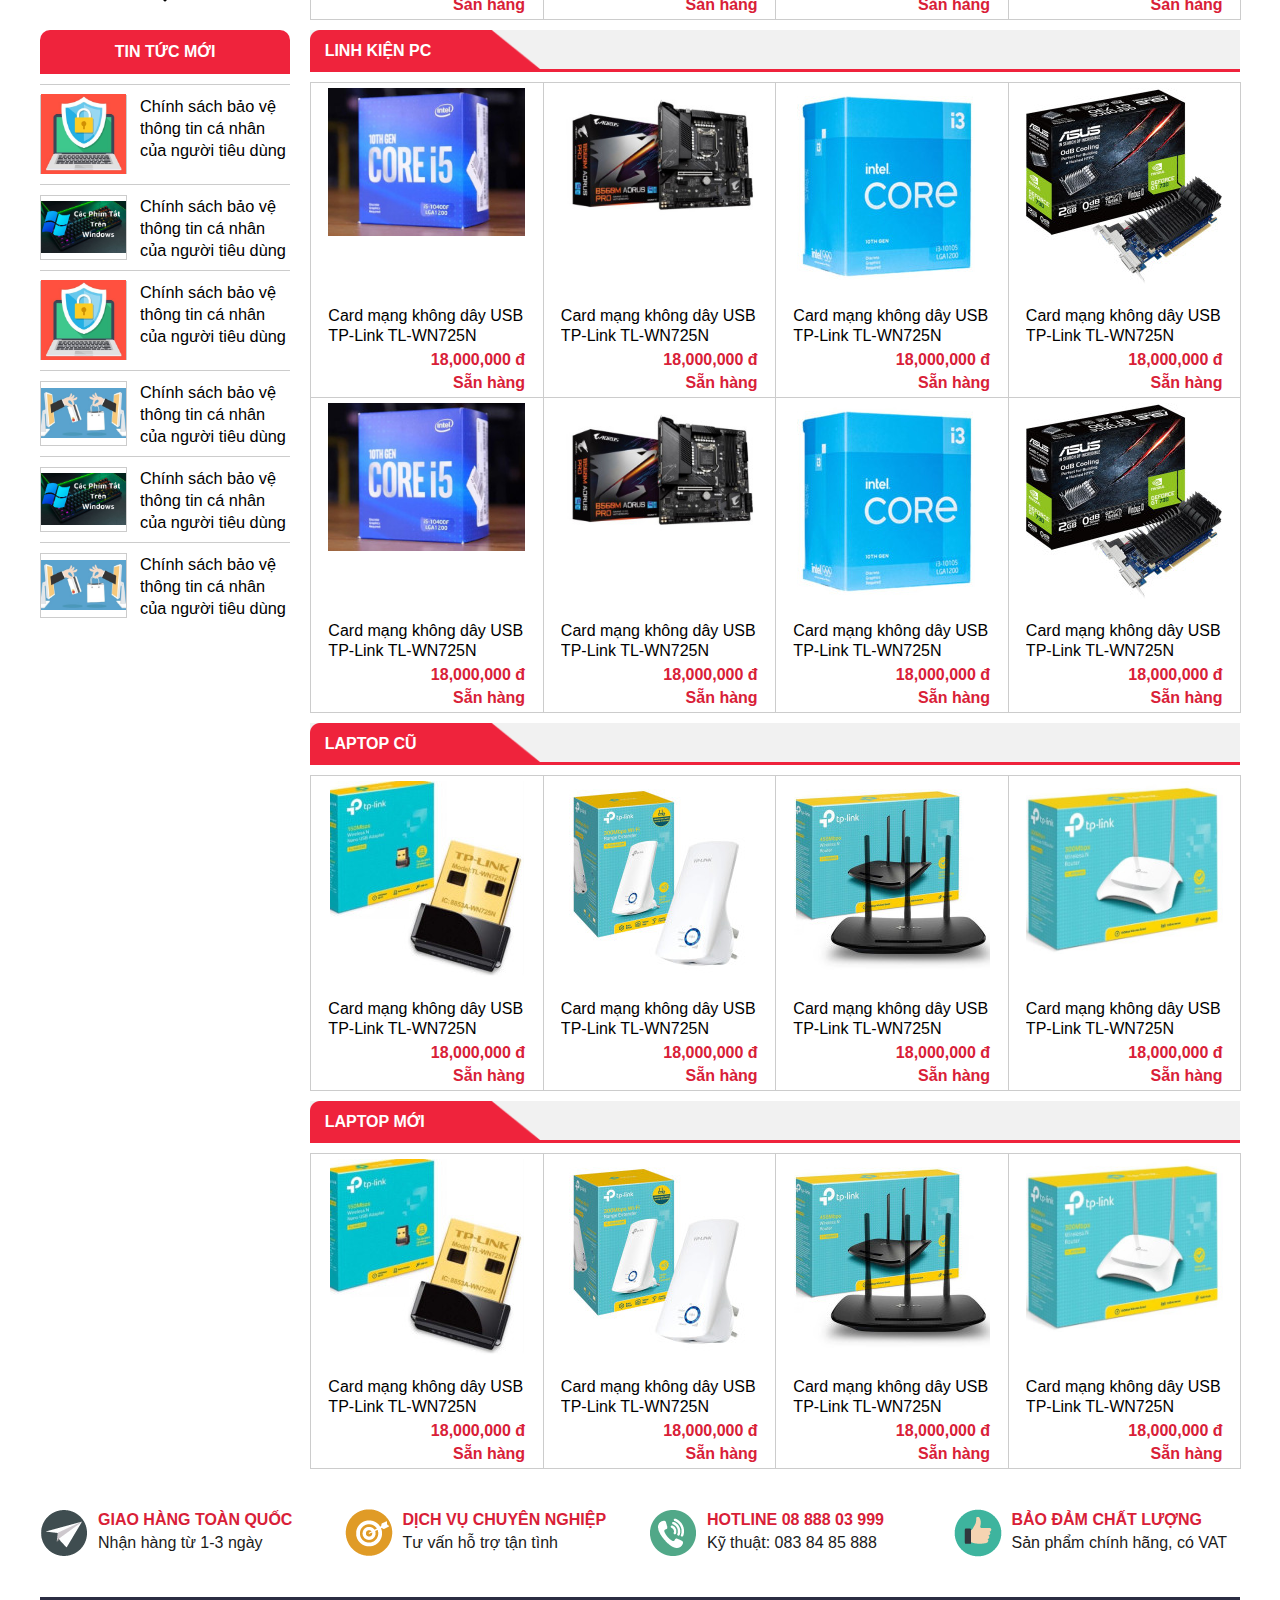
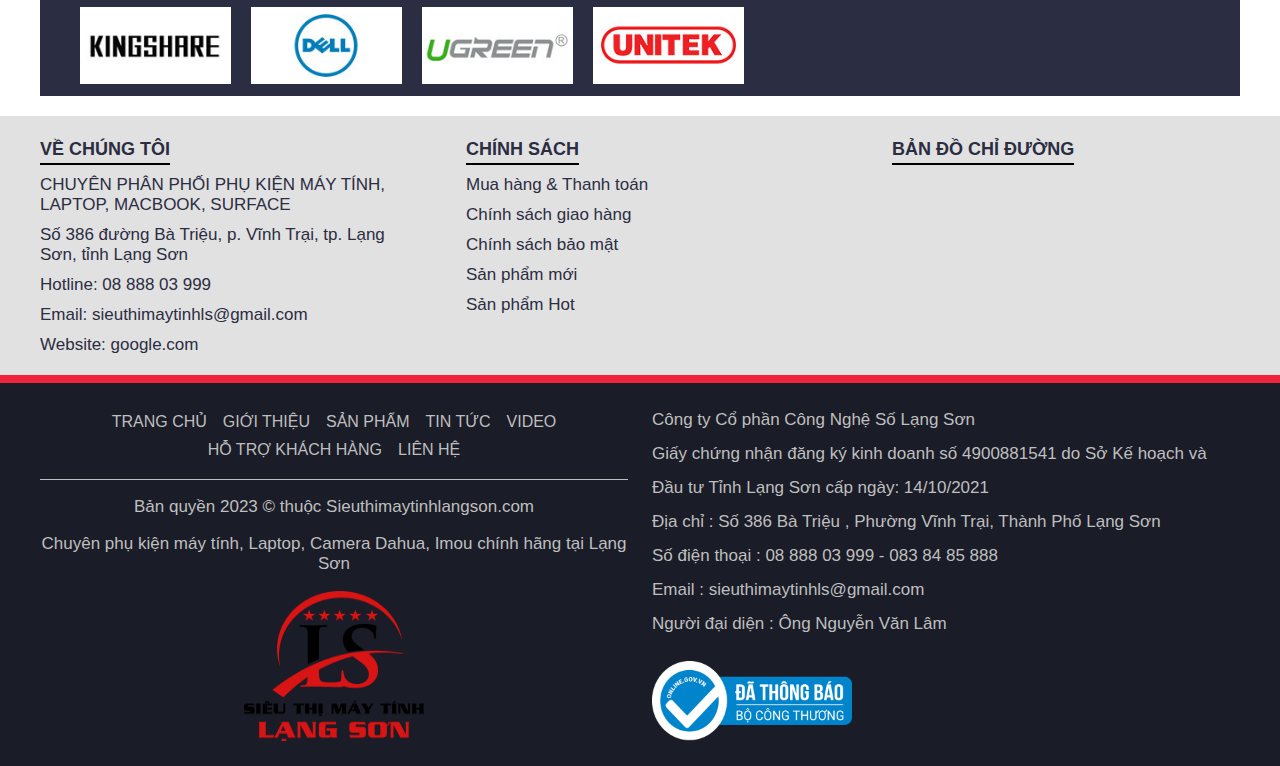
==== commit e7b16425: "Add files via upload" ====
--- a/thuchanhhtml/index.html
+++ b/thuchanhhtml/index.html
@@ -275,6 +275,73 @@
                         </div>
                     </div>
                 </div>
+                <div class="online-support">
+                    <div class="aside-title">
+                        <span><strong>TIN TỨC MỚI</strong></span>
+                    </div>
+                    <div class="news-container">
+                        <div class="best-seller-item">
+                            <div class="product-thumbnail">
+                                <img class="thumbnail" src="img/news1.jpg" alt="sanpham5">
+                            </div>
+                            <div class="description">
+                                <span class="product-name" style="height: 65px;">Chính sách bảo vệ thông tin cá nhân của
+                                    người tiêu dùng
+                                </span>
+                            </div>
+                        </div>
+                        <div class="best-seller-item">
+                            <div class="product-thumbnail">
+                                <img class="thumbnail" src="img/new2.jpg" alt="sanpham5">
+                            </div>
+                            <div class="description">
+                                <span class="product-name" style="height: 65px;">Chính sách bảo vệ thông tin cá nhân của
+                                    người tiêu dùng
+                                </span>
+                            </div>
+                        </div>
+                        <div class="best-seller-item">
+                            <div class="product-thumbnail">
+                                <img class="thumbnail" src="img/news1.jpg" alt="sanpham5">
+                            </div>
+                            <div class="description">
+                                <span class="product-name" style="height: 65px;">Chính sách bảo vệ thông tin cá nhân của
+                                    người tiêu dùng
+                                </span>
+                            </div>
+                        </div>
+                        <div class="best-seller-item">
+                            <div class="product-thumbnail">
+                                <img class="thumbnail" src="img/new3.jpg" alt="sanpham5">
+                            </div>
+                            <div class="description">
+                                <span class="product-name" style="height: 65px;">Chính sách bảo vệ thông tin cá nhân của
+                                    người tiêu dùng
+                                </span>
+                            </div>
+                        </div>
+                        <div class="best-seller-item">
+                            <div class="product-thumbnail">
+                                <img class="thumbnail" src="img/new2.jpg" alt="sanpham5">
+                            </div>
+                            <div class="description">
+                                <span class="product-name" style="height: 65px;">Chính sách bảo vệ thông tin cá nhân của
+                                    người tiêu dùng
+                                </span>
+                            </div>
+                        </div>
+                        <div class="best-seller-item">
+                            <div class="product-thumbnail">
+                                <img class="thumbnail" src="img/new3.jpg" alt="sanpham5">
+                            </div>
+                            <div class="description">
+                                <span class="product-name" style="height: 65px;">Chính sách bảo vệ thông tin cá nhân của
+                                    người tiêu dùng
+                                </span>
+                            </div>
+                        </div>
+                    </div>
+                </div>
             </div>
             <div class="main-container">
                 <div class="main-banner">
@@ -290,46 +357,174 @@
                 </div>
                 <div class="list-product-container">
                     <!-- Sản phẩm mới, hot -->
-                    <div class="list-product">
-                        <div class="list-product-header">
-                            <img class="left" src="img/left-bg-heading.png" alt="left-bg-heading">
-                            <h2><strong>THIẾT BỊ MẠNG</strong></h2>
-                            <img class="right" src="img/right-bg-heading.png" alt="red-triangle">
-                        </div>
-                        <div class="products">
-                            <div class="product">
-                                <a class="product-thumbnail">
-                                    <img class="thumbnail" src="img/sanpham1.jfif" alt="product-image">
-                                </a>
-                                <div class="description">
-                                    <span class="product-name">Card mạng không dây USB TP-Link TL-WN725N Wireless</span>
-                                    <span class="product-price">18,000,000 đ</span>
-                                    <span class="product-status">Sẵn hàng</span>
-                                </div>
-                            </div>
-                            <div class="product">
-                                <a class="product-thumbnail">
-                                    <img class="thumbnail" src="img/sanpham2.jpg" alt="product-image">
-                                </a>
-                                <div class="description">
-                                    <span class="product-name">Card mạng không dây USB TP-Link TL-WN725N Wireless</span>
-                                    <span class="product-price">18,000,000 đ</span>
-                                    <span class="product-status">Sẵn hàng</span>
-                                </div>
-                            </div>
-                            <div class="product">
-                                <a class="product-thumbnail">
-                                    <img class="thumbnail" src="img/sanpham3.jfif" alt="product-image">
-                                </a>
-                                <div class="description">
-                                    <span class="product-name">Card mạng không dây USB TP-Link TL-WN725N Wireless</span>
-                                    <span class="product-price">18,000,000 đ</span>
-                                    <span class="product-status">Sẵn hàng</span>
-                                </div>
-                            </div>
-                            <div class="product">
-                                <a class="product-thumbnail">
-                                    <img class="thumbnail" src="img/sanpham4.jfif" alt="product-image">
+                    <div class="list-product" style="position: relative;">
+                        <div class="list-product-header" style="border: none;justify-content: space-between;">
+                            <div>
+                                <button class="new-product-button" onclick="showHotNewMenu('new');">SẢN PHẨM
+                                    MỚI</button>
+                                <button class="hot-product-button" onclick="showHotNewMenu('hot');">SẢN PHẨM
+                                    HOT</button>
+                            </div>
+                            <a class="view-all-link">
+                                Xem tất cả
+                            </a>
+                        </div>
+                        <div class="products product-new">
+                            <div class="product">
+                                <a class="product-thumbnail">
+                                    <img class="thumbnail" src="img/lkpc1.jfif" alt="product-image">
+                                </a>
+                                <div class="description">
+                                    <span class="product-name">Card mạng không dây USB TP-Link TL-WN725N Wireless</span>
+                                    <span class="product-price">18,000,000 đ</span>
+                                    <span class="product-status">Sẵn hàng</span>
+                                </div>
+                            </div>
+                            <div class="product">
+                                <a class="product-thumbnail">
+                                    <img class="thumbnail" src="img/lkpc2.jfif" alt="product-image">
+                                </a>
+                                <div class="description">
+                                    <span class="product-name">Card mạng không dây USB TP-Link TL-WN725N Wireless</span>
+                                    <span class="product-price">18,000,000 đ</span>
+                                    <span class="product-status">Sẵn hàng</span>
+                                </div>
+                            </div>
+                            <div class="product">
+                                <a class="product-thumbnail">
+                                    <img class="thumbnail" src="img/lkpc4.jfif" alt="product-image">
+                                </a>
+                                <div class="description">
+                                    <span class="product-name">Card mạng không dây USB TP-Link TL-WN725N Wireless</span>
+                                    <span class="product-price">18,000,000 đ</span>
+                                    <span class="product-status">Sẵn hàng</span>
+                                </div>
+                            </div>
+                            <div class="product">
+                                <a class="product-thumbnail">
+                                    <img class="thumbnail" src="img/lkpc3.jpg" alt="product-image">
+                                </a>
+                                <div class="description">
+                                    <span class="product-name">Card mạng không dây USB TP-Link TL-WN725N Wireless</span>
+                                    <span class="product-price">18,000,000 đ</span>
+                                    <span class="product-status">Sẵn hàng</span>
+                                </div>
+                            </div>
+                            <div class="product">
+                                <a class="product-thumbnail">
+                                    <img class="thumbnail" src="img/lkpc1.jfif" alt="product-image">
+                                </a>
+                                <div class="description">
+                                    <span class="product-name">Card mạng không dây USB TP-Link TL-WN725N Wireless</span>
+                                    <span class="product-price">18,000,000 đ</span>
+                                    <span class="product-status">Sẵn hàng</span>
+                                </div>
+                            </div>
+                            <div class="product">
+                                <a class="product-thumbnail">
+                                    <img class="thumbnail" src="img/lkpc2.jfif" alt="product-image">
+                                </a>
+                                <div class="description">
+                                    <span class="product-name">Card mạng không dây USB TP-Link TL-WN725N Wireless</span>
+                                    <span class="product-price">18,000,000 đ</span>
+                                    <span class="product-status">Sẵn hàng</span>
+                                </div>
+                            </div>
+                            <div class="product">
+                                <a class="product-thumbnail">
+                                    <img class="thumbnail" src="img/lkpc4.jfif" alt="product-image">
+                                </a>
+                                <div class="description">
+                                    <span class="product-name">Card mạng không dây USB TP-Link TL-WN725N Wireless</span>
+                                    <span class="product-price">18,000,000 đ</span>
+                                    <span class="product-status">Sẵn hàng</span>
+                                </div>
+                            </div>
+                            <div class="product">
+                                <a class="product-thumbnail">
+                                    <img class="thumbnail" src="img/lkpc3.jpg" alt="product-image">
+                                </a>
+                                <div class="description">
+                                    <span class="product-name">Card mạng không dây USB TP-Link TL-WN725N Wireless</span>
+                                    <span class="product-price">18,000,000 đ</span>
+                                    <span class="product-status">Sẵn hàng</span>
+                                </div>
+                            </div>
+                        </div>
+                        <div class="products product-hot" style="opacity: 0;">
+                            <div class="product">
+                                <a class="product-thumbnail">
+                                    <img class="thumbnail" src="img/lkpc2.jfif" alt="product-image">
+                                </a>
+                                <div class="description">
+                                    <span class="product-name">Card mạng không dây USB TP-Link TL-WN725N Wireless</span>
+                                    <span class="product-price">18,000,000 đ</span>
+                                    <span class="product-status">Sẵn hàng</span>
+                                </div>
+                            </div>
+                            <div class="product">
+                                <a class="product-thumbnail">
+                                    <img class="thumbnail" src="img/lkpc4.jfif" alt="product-image">
+                                </a>
+                                <div class="description">
+                                    <span class="product-name">Card mạng không dây USB TP-Link TL-WN725N Wireless</span>
+                                    <span class="product-price">18,000,000 đ</span>
+                                    <span class="product-status">Sẵn hàng</span>
+                                </div>
+                            </div>
+                            <div class="product">
+                                <a class="product-thumbnail">
+                                    <img class="thumbnail" src="img/lkpc1.jfif" alt="product-image">
+                                </a>
+                                <div class="description">
+                                    <span class="product-name">Card mạng không dây USB TP-Link TL-WN725N Wireless</span>
+                                    <span class="product-price">18,000,000 đ</span>
+                                    <span class="product-status">Sẵn hàng</span>
+                                </div>
+                            </div>
+                            <div class="product">
+                                <a class="product-thumbnail">
+                                    <img class="thumbnail" src="img/lkpc3.jpg" alt="product-image">
+                                </a>
+                                <div class="description">
+                                    <span class="product-name">Card mạng không dây USB TP-Link TL-WN725N Wireless</span>
+                                    <span class="product-price">18,000,000 đ</span>
+                                    <span class="product-status">Sẵn hàng</span>
+                                </div>
+                            </div>
+                            <div class="product">
+                                <a class="product-thumbnail">
+                                    <img class="thumbnail" src="img/lkpc4.jfif" alt="product-image">
+                                </a>
+                                <div class="description">
+                                    <span class="product-name">Card mạng không dây USB TP-Link TL-WN725N Wireless</span>
+                                    <span class="product-price">18,000,000 đ</span>
+                                    <span class="product-status">Sẵn hàng</span>
+                                </div>
+                            </div>
+                            <div class="product">
+                                <a class="product-thumbnail">
+                                    <img class="thumbnail" src="img/lkpc1.jfif" alt="product-image">
+                                </a>
+                                <div class="description">
+                                    <span class="product-name">Card mạng không dây USB TP-Link TL-WN725N Wireless</span>
+                                    <span class="product-price">18,000,000 đ</span>
+                                    <span class="product-status">Sẵn hàng</span>
+                                </div>
+                            </div>
+                            <div class="product">
+                                <a class="product-thumbnail">
+                                    <img class="thumbnail" src="img/lkpc2.jfif" alt="product-image">
+                                </a>
+                                <div class="description">
+                                    <span class="product-name">Card mạng không dây USB TP-Link TL-WN725N Wireless</span>
+                                    <span class="product-price">18,000,000 đ</span>
+                                    <span class="product-status">Sẵn hàng</span>
+                                </div>
+                            </div>
+                            <div class="product">
+                                <a class="product-thumbnail">
+                                    <img class="thumbnail" src="img/lkpc3.jpg" alt="product-image">
                                 </a>
                                 <div class="description">
                                     <span class="product-name">Card mạng không dây USB TP-Link TL-WN725N Wireless</span>
--- a/thuchanhhtml/css/index.css
+++ b/thuchanhhtml/css/index.css
@@ -305,9 +305,10 @@
     margin-top: 20px;
 }
 .list-product{
-
+    margin-top: 10px;
 }
 .list-product-header{
+    background-color: #F1F1F1;
     border-bottom: 3px solid #EF233C;
     display: flex;
     flex-direction: row;
@@ -323,8 +324,42 @@
     color: white;
     background-color: #EF233C;
 }
+.list-product-header button{
+    font-size: 1.4em;
+    padding: 12px 15px;
+    border: none;
+    border-top-left-radius: 5px;
+    border-top-right-radius: 5px;
+    border-bottom: 2px solid #EF233C;
+    cursor: pointer;
+}
+.new-product-button{
+    color: white ;
+    background-color: #EF233C;
+    margin-right: 3px;
+}
+.hot-product-button{
+    color: black;
+    background-color: transparent;
+}
+.hot-product-button:hover{
+    color: white ;
+    background-color: #EF233C;
+}
+.view-all-link{
+    margin-right: 10px;
+    color: grey;
+    font-size: 1.2em;
+}
 .list-product-header img{
     height: calc(1.6em + 23px);
+}
+.product-hot,.product-new{
+}
+.product-hot{
+    position: absolute;
+    bottom: 0;
+    left: 0;
 }
 .products{
     display: flex;
@@ -371,13 +406,13 @@
 }
 .product-price{
     color:#D92037;
-    font-size: 1.8em;
+    font-size: 1.6em;
     font-weight: 600;
     text-align: right;
 }
 .product-status{
     color:#D92037;
-    font-size: 1.8em;
+    font-size: 1.6em;
     font-weight: 600;
     text-align: right;
 }
